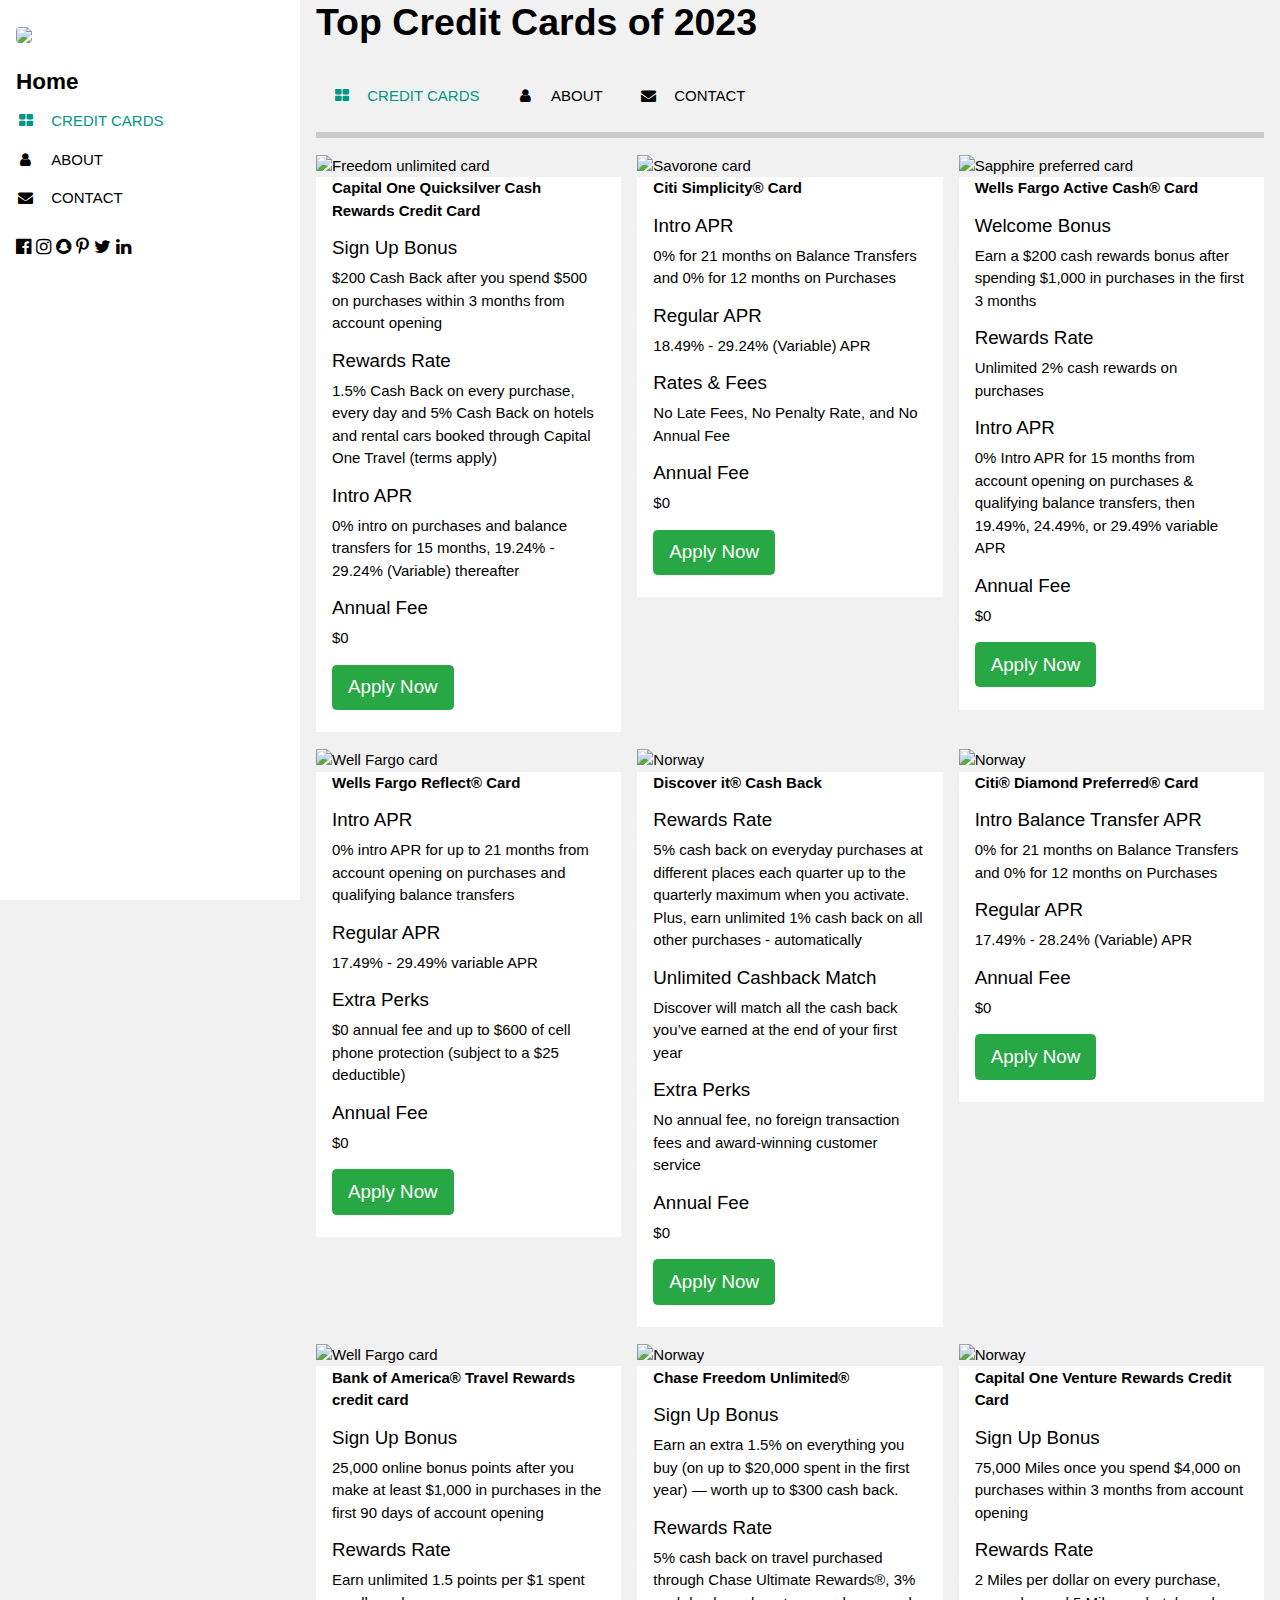
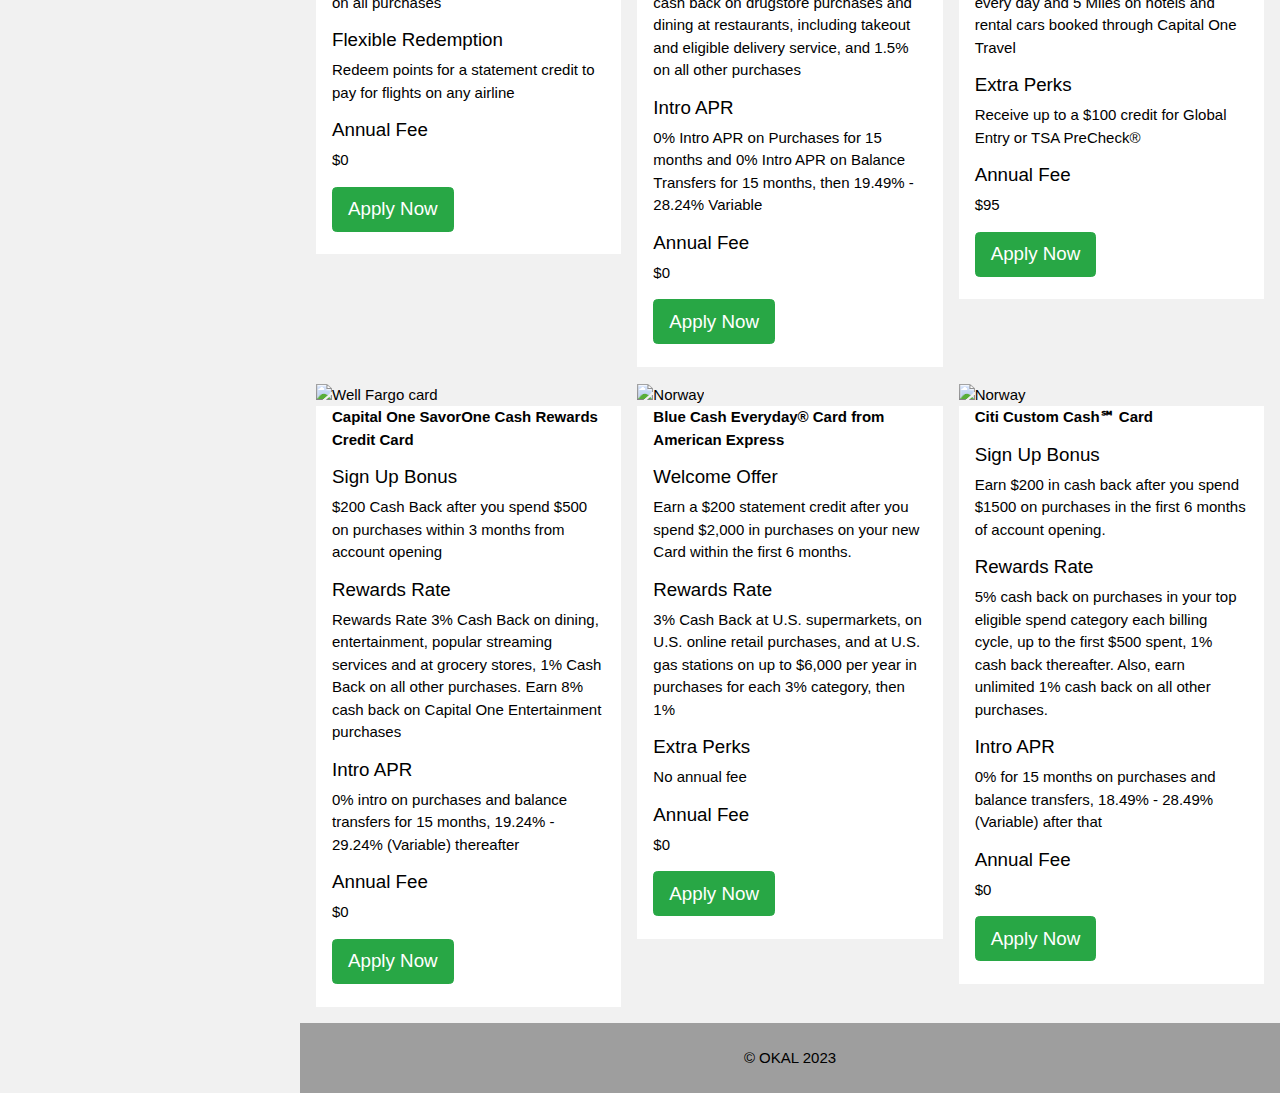
==== CreditCards/index.html @ 29f573c3 "Add files via upload" ====
<!DOCTYPE html>
<html>
<head>
<title>Credit Cards</title>
<meta charset="UTF-8">
<meta name="viewport" content="width=device-width, initial-scale=1">
<link rel="stylesheet" href="https://www.w3schools.com/w3css/4/w3.css">
<link rel="stylesheet" href="https://fonts.googleapis.com/css?family=Raleway">
<link rel="stylesheet" href="https://cdnjs.cloudflare.com/ajax/libs/font-awesome/4.7.0/css/font-awesome.min.css">
<link rel="stylesheet" href="css/style.css">
<link rel="stylesheet" href="https://cdn.jsdelivr.net/npm/bootstrap@4.0.0/dist/css/bootstrap.min.css" integrity="sha384-Gn5384xqQ1aoWXA+058RXPxPg6fy4IWvTNh0E263XmFcJlSAwiGgFAW/dAiS6JXm" crossorigin="anonymous">
<script src="js/page.js"></script>
</head>
<body class="w3-light-grey w3-content" style="max-width:1600px">

<!-- Sidebar/menu -->
<nav class="w3-sidebar w3-collapse w3-white w3-animate-left" style="z-index:3;width:300px;" id="mySidebar"><br>
  <div class="w3-container">
    <a href="#" onclick="w3_close()" class="w3-hide-large w3-right w3-jumbo w3-padding w3-hover-grey" title="close menu">
      <i class="fa fa-remove"></i>
    </a>
    <!-- home pic -->
    <img src="images/CreditUp.png" style="width:45%;" class="w3-round"><br><br>
    <h4><b>Home</b></h4>
  </div>
  <div class="w3-bar-block">
    <a href="indext.html" onclick="w3_close()" class="w3-bar-item w3-button w3-padding w3-text-teal"><i class="fa fa-th-large fa-fw w3-margin-right"></i>CREDIT CARDS</a> 
    <a href="templates/about.html" onclick="w3_close()" class="w3-bar-item w3-button w3-padding"><i class="fa fa-user fa-fw w3-margin-right"></i>ABOUT</a> 
    <a href="templates/contact.html" onclick="w3_close()" class="w3-bar-item w3-button w3-padding"><i class="fa fa-envelope fa-fw w3-margin-right"></i>CONTACT</a>
  </div>
  <div class="w3-panel w3-large">
    <i class="fa fa-facebook-official w3-hover-opacity"></i>
    <i class="fa fa-instagram w3-hover-opacity"></i>
    <i class="fa fa-snapchat w3-hover-opacity"></i>
    <i class="fa fa-pinterest-p w3-hover-opacity"></i>
    <i class="fa fa-twitter w3-hover-opacity"></i>
    <i class="fa fa-linkedin w3-hover-opacity"></i>
  </div>
</nav>

<!-- Overlay effect when opening sidebar on small screens -->
<div class="w3-overlay w3-hide-large w3-animate-opacity" onclick="w3_close()" style="cursor:pointer" title="close side menu" id="myOverlay"></div>

<!-- !PAGE CONTENT! -->
<div class="w3-main" style="margin-left:300px">

  <!-- Header -->
  <header id="portfolio">
    <!-- <a href="#"><img src="/w3images/avatar_g2.jpg" style="width:65px;" class="w3-circle w3-right w3-margin w3-hide-large w3-hover-opacity"></a> -->
    <span class="w3-button w3-hide-large w3-xxlarge w3-hover-text-grey" onclick="w3_open()"><i class="fa fa-bars"></i></span>
    <div class="w3-container">
    <h1><b>Top Credit Cards of 2023</b></h1>
    <div class="w3-section w3-bottombar w3-padding-16">
      <a href="index.html" onclick="w3_close()" class="w3-bar-item w3-button w3-padding w3-text-teal"><i class="fa fa-th-large fa-fw w3-margin-right"></i>CREDIT CARDS</a>
      <a href="templates/about.html" onclick="w3_close()" class="w3-bar-item w3-button w3-padding"><i class="fa fa-user fa-fw w3-margin-right"></i>ABOUT</a> 
      <a href="templates/contact.html" onclick="w3_close()" class="w3-bar-item w3-button w3-padding"><i class="fa fa-envelope fa-fw w3-margin-right"></i>CONTACT</a>
    </div>
    </div>
  </header>
  
  <!-- First Photo Grid-->
  <div class="w3-row-padding">
    <div class="w3-third w3-container w3-margin-bottom">
      <img src="images/savor.avif" alt="Freedom unlimited card" style="width:100%" class="w3-hover-opacity">
      <div class="w3-container w3-white">
        <p><b>Capital One Quicksilver Cash Rewards Credit Card</b></p>
        <h5>Sign Up Bonus</h5>
        <p>$200 Cash Back after you spend $500 on purchases within 3 months from account opening</p>
        <h5>Rewards Rate</h5>
        <p>1.5% Cash Back on every purchase, every day and 5% Cash Back on hotels and rental cars booked through Capital One Travel (terms apply)</p>
        <h5>Intro APR</h5>
        <p>0% intro on purchases and balance transfers for 15 months, 19.24% - 29.24% (Variable) thereafter</p>
        <h5>Annual Fee</h5>
        <P>$0</P>
        <a class="btn btn-success btn-lg" href="https://capital.one/3LmdDIe" target="_blank">Apply Now</a>
        <br>
        <br>
      </div>
    </div>
    <div class="w3-third w3-container w3-margin-bottom">
      <img src="images/citi-simplicity.png" alt="Savorone card" style="width:100%" class="w3-hover-opacity">
      <div class="w3-container w3-white">
        <p><b>Citi Simplicity® Card</b></p>
        <h5>Intro APR</h5>
        <P>0% for 21 months on Balance Transfers and 0% for 12 months on Purchases</P>
        <h5>Regular APR</h5>
        <p>18.49% - 29.24% (Variable) APR</p>
        <h5>Rates & Fees</h5>
        <p>No Late Fees, No Penalty Rate, and No Annual Fee</p>
        <h5>Annual Fee</h5>
        <p>$0</p>
        <a class="btn btn-success btn-lg" href="https://www.citi.com/credit-cards/citi-simplicity-credit-card" target="_blank">Apply Now</a>
        <br>
        <br>
      </div>
    </div>
    <div class="w3-third w3-container">
      <img src="images/WF_ActiveCash.png" alt="Sapphire preferred card" style="width:100%" class="w3-hover-opacity">
      <div class="w3-container w3-white" id="div_height">
        <p><b>Wells Fargo Active Cash® Card</b></p>
        <h5>Welcome Bonus</h5>
        <p>Earn a $200 cash rewards bonus after spending $1,000 in purchases in the first 3 months</p>
        <h5>Rewards Rate</h5>
        <p>Unlimited 2% cash rewards on purchases</p>
        <h5>Intro APR</h5>
        <p>0% Intro APR for 15 months from account opening on purchases & qualifying balance transfers, then 19.49%, 24.49%, or 29.49% variable APR</p>
        <h5>Annual Fee</h5>
        <p>$0</p>
        <a class="btn btn-success btn-lg" href="https://creditcards.wellsfargo.com/active-cash-credit-card?BLTSPLT=3CYN15&sub_channel=WEB&vendor_code=WF" target="_blank">Apply Now</a>
        <br>
        <br>
      </div>
    </div>
  </div>
 
  <!-- Second Photo Grid-->
  <div class="w3-row-padding">
    <div class="w3-third w3-container w3-margin-bottom">
      <img src="images/Reflect_Card.png" alt="Well Fargo card" style="width:100%" class="w3-hover-opacity">
      <div class="w3-container w3-white">
        <p><b>Wells Fargo Reflect® Card</b></p>
        <h5>Intro APR</h5>
        <p>0% intro APR for up to 21 months from account opening on purchases and qualifying balance transfers</p>
        <h5>Regular APR</h5>
        <P>17.49% - 29.49% variable APR</P>
        <h5>Extra Perks</h5>
        <p>$0 annual fee and up to $600 of cell phone protection (subject to a $25 deductible)</p>
        <h5>Annual Fee</h5>
        <p>$0</p>
        <a class="btn btn-success btn-lg" href="https://creditcards.wellsfargo.com/reflect-visa-credit-card?BLTSPLT=3CYN15&sub_channel=SEO&vendor_code=G" target="_blank">Apply Now</a>
        <br>
        <br>
      </div>
    </div>
    <div class="w3-third w3-container w3-margin-bottom">
      <img src="images/discover-it-credit-card.webp" alt="Norway" style="width:100%" class="w3-hover-opacity">
      <div class="w3-container w3-white">
        <p><b>Discover it® Cash Back</b></p>
        <h5>Rewards Rate</h5>
        <p>5% cash back on everyday purchases at different places each quarter up to the quarterly maximum
           when you activate. Plus, earn unlimited 1% cash back on all other purchases - automatically</p>
        <h5>Unlimited Cashback Match</h5>
        <p>Discover will match all the cash back you’ve earned at the end of your first year</p>
        <h5>Extra Perks</h5>
        <p>No annual fee, no foreign transaction fees and award-winning customer service</p>
        <h5>Annual Fee</h5>
        <p>$0</p>
        <a class="btn btn-success btn-lg" href="https://www.discover.com/credit-cards/cash-back/it-card.html" target="_blank">Apply Now</a>
        <br>
        <br>
      </div>
    </div>
    <div class="w3-third w3-container">
      <img src="images/citi-diamond.png" alt="Norway" style="width:100%" class="w3-hover-opacity">
      <div class="w3-container w3-white">
        <p><b>Citi® Diamond Preferred® Card</b></p>
        <h5>Intro Balance Transfer APR</h5>
        <p>0% for 21 months on Balance Transfers and 0% for 12 months on Purchases</p>
        <h5>Regular APR</h5>
        <p>17.49% - 28.24% (Variable) APR</p>
        <h5>Annual Fee</h5>
        <P>$0</P>
        <a class="btn btn-success btn-lg" href="https://www.citi.com/credit-cards/citi-diamond-preferred-credit-card" target="_blank">Apply Now</a>
        <br>
        <br>
      </div>
    </div>
  </div>


   <!-- third Photo Grid-->
   <div class="w3-row-padding">
    <div class="w3-third w3-container w3-margin-bottom">
      <img src="images/bank_of_america.png" alt="Well Fargo card" style="width:100%" class="w3-hover-opacity">
      <div class="w3-container w3-white">
        <p><b>Bank of America® Travel Rewards credit card</b></p>
        <h5>Sign Up Bonus</h5>
        <p>25,000 online bonus points after you make at least $1,000 in purchases in the first 90 days of account opening</p>
        <h5>Rewards Rate</h5>
        <P>Earn unlimited 1.5 points per $1 spent on all purchases</P>
        <h5>Flexible Redemption</h5>
        <p>Redeem points for a statement credit to pay for flights on any airline</p>
        <h5>Annual Fee</h5>
        <p>$0</p>
        <a class="btn btn-success btn-lg" href="https://www.bankofamerica.com/credit-cards/products/travel-rewards-credit-card/" target="_blank">Apply Now</a>
        <br>
        <br>
      </div>
    </div>
    <div class="w3-third w3-container w3-margin-bottom">
      <img src="images/freedom_unlimited_card.png" alt="Norway" style="width:100%" class="w3-hover-opacity">
      <div class="w3-container w3-white">
        <p><b>Chase Freedom Unlimited®</b></p>
        <h5>Sign Up Bonus</h5>
        <p>Earn an extra 1.5% on everything you buy (on up to $20,000 spent in the first year) — worth up to $300 cash back.</p>
        <h5>Rewards Rate</h5>
        <p>5% cash back on travel purchased through Chase Ultimate Rewards®, 3% cash back on
           drugstore purchases and dining at restaurants, including takeout and eligible 
           delivery service, and 1.5% on all other purchases</p>
        <h5>Intro APR</h5>
        <p>0% Intro APR on Purchases for 15 months and 0% Intro APR on Balance Transfers for
           15 months, then 19.49% - 28.24% Variable</p>
        <h5>Annual Fee</h5>
        <p>$0</p>
        <a class="btn btn-success btn-lg" href="https://creditcards.chase.com/cash-back-credit-cards/freedom/unlimited" target="_blank">Apply Now</a>
        <br>
        <br>
      </div>
    </div>
    <div class="w3-third w3-container">
      <img src="images/venture-card.avif" alt="Norway" style="width:100%" class="w3-hover-opacity">
      <div class="w3-container w3-white">
        <p><b>Capital One Venture Rewards Credit Card</b></p>
        <h5>Sign Up Bonus</h5>
        <p>75,000 Miles once you spend $4,000 on purchases within 3 months from account opening</p>
        <h5>Rewards Rate</h5>
        <p>2 Miles per dollar on every purchase, every day and 5 Miles on hotels and rental cars booked through Capital One Travel</p>
        <h5>Extra Perks</h5>
        <p>Receive up to a $100 credit for Global Entry or TSA PreCheck®</p>
        <h5>Annual Fee</h5>
        <P>$95</P>
        <a class="btn btn-success btn-lg" href="https://www.capitalone.com/credit-cards/venture/" target="_blank">Apply Now</a>
        <br>
        <br>
      </div>
    </div>
  </div>


  <!-- fourth Photo Grid-->
  <div class="w3-row-padding">
    <div class="w3-third w3-container w3-margin-bottom">
      <img src="images/savor.webp" alt="Well Fargo card" style="width:100%" class="w3-hover-opacity">
      <div class="w3-container w3-white">
        <p><b>Capital One SavorOne Cash Rewards Credit Card</b></p>
        <h5>Sign Up Bonus</h5>
        <p>$200 Cash Back after you spend $500 on purchases within 3 months from account opening</p>
        <h5>Rewards Rate</h5>
        <P>Rewards Rate
          3% Cash Back on dining, entertainment, popular streaming services and at grocery stores, 1% Cash
           Back on all other purchases. Earn 8% cash back on Capital One Entertainment purchases</P>
        <h5>Intro APR</h5>
        <p>0% intro on purchases and balance transfers for 15 months, 19.24% - 29.24% (Variable) thereafter</p>
        <h5>Annual Fee</h5>
        <p>$0</p>
        <a class="btn btn-success btn-lg" href="https://www.capitalone.com/credit-cards/savorone-dining-rewards/" target="_blank">Apply Now</a>
        <br>
        <br>
      </div>
    </div>
    <div class="w3-third w3-container w3-margin-bottom">
      <img src="images/blue-cash-everyday.webp" alt="Norway" style="width:100%" class="w3-hover-opacity">
      <div class="w3-container w3-white">
        <p><b>Blue Cash Everyday® Card from American Express</b></p>
        <h5>Welcome Offer</h5>
        <p>Earn a $200 statement credit after you spend $2,000 in purchases on your new Card within the first 6 months.</p>
        <h5>Rewards Rate</h5>
        <p>3% Cash Back at U.S. supermarkets, on U.S. online retail purchases, and at U.S. gas stations 
          on up to $6,000 per year in purchases for each 3% category, then 1%</p>
        <h5>Extra Perks</h5>
        <p>No annual fee</p>
        <h5>Annual Fee</h5>
        <p>$0</p>
        <a class="btn btn-success btn-lg" href="https://www.americanexpress.com/us/credit-cards/card/blue-cash-everyday/" target="_blank">Apply Now</a>
        <br>
        <br>
      </div>
    </div>
    <div class="w3-third w3-container">
      <img src="images/citi-custom-cash.png" alt="Norway" style="width:100%" class="w3-hover-opacity">
      <div class="w3-container w3-white">
        <p><b>Citi Custom Cash℠ Card</b></p>
        <h5>Sign Up Bonus</h5>
        <p>Earn $200 in cash back after you spend $1500 on purchases in the first 6 months of account opening.</p>
        <h5>Rewards Rate</h5>
        <p>5% cash back on purchases in your top eligible spend category each billing cycle, up to the first
           $500 spent, 1% cash back thereafter. Also, earn unlimited 1% cash back on all other purchases.</p>
        <h5>Intro APR</h5>
        <p>0% for 15 months on purchases and balance transfers, 18.49% - 28.49% (Variable) after that</p>
        <h5>Annual Fee</h5>
        <P>$0</P>
        <a class="btn btn-success btn-lg" href="https://www.citi.com/credit-cards/citi-custom-cash-credit-card" target="_blank">Apply Now</a>
        <br>
        <br>
      </div>
    </div>
  </div>
  
  <!-- footer -->
  <div class="w3-grey w3-center w3-padding-24">&copy; OKAL 2023</div>

<!-- End page content -->
</div>

</body>
</html>
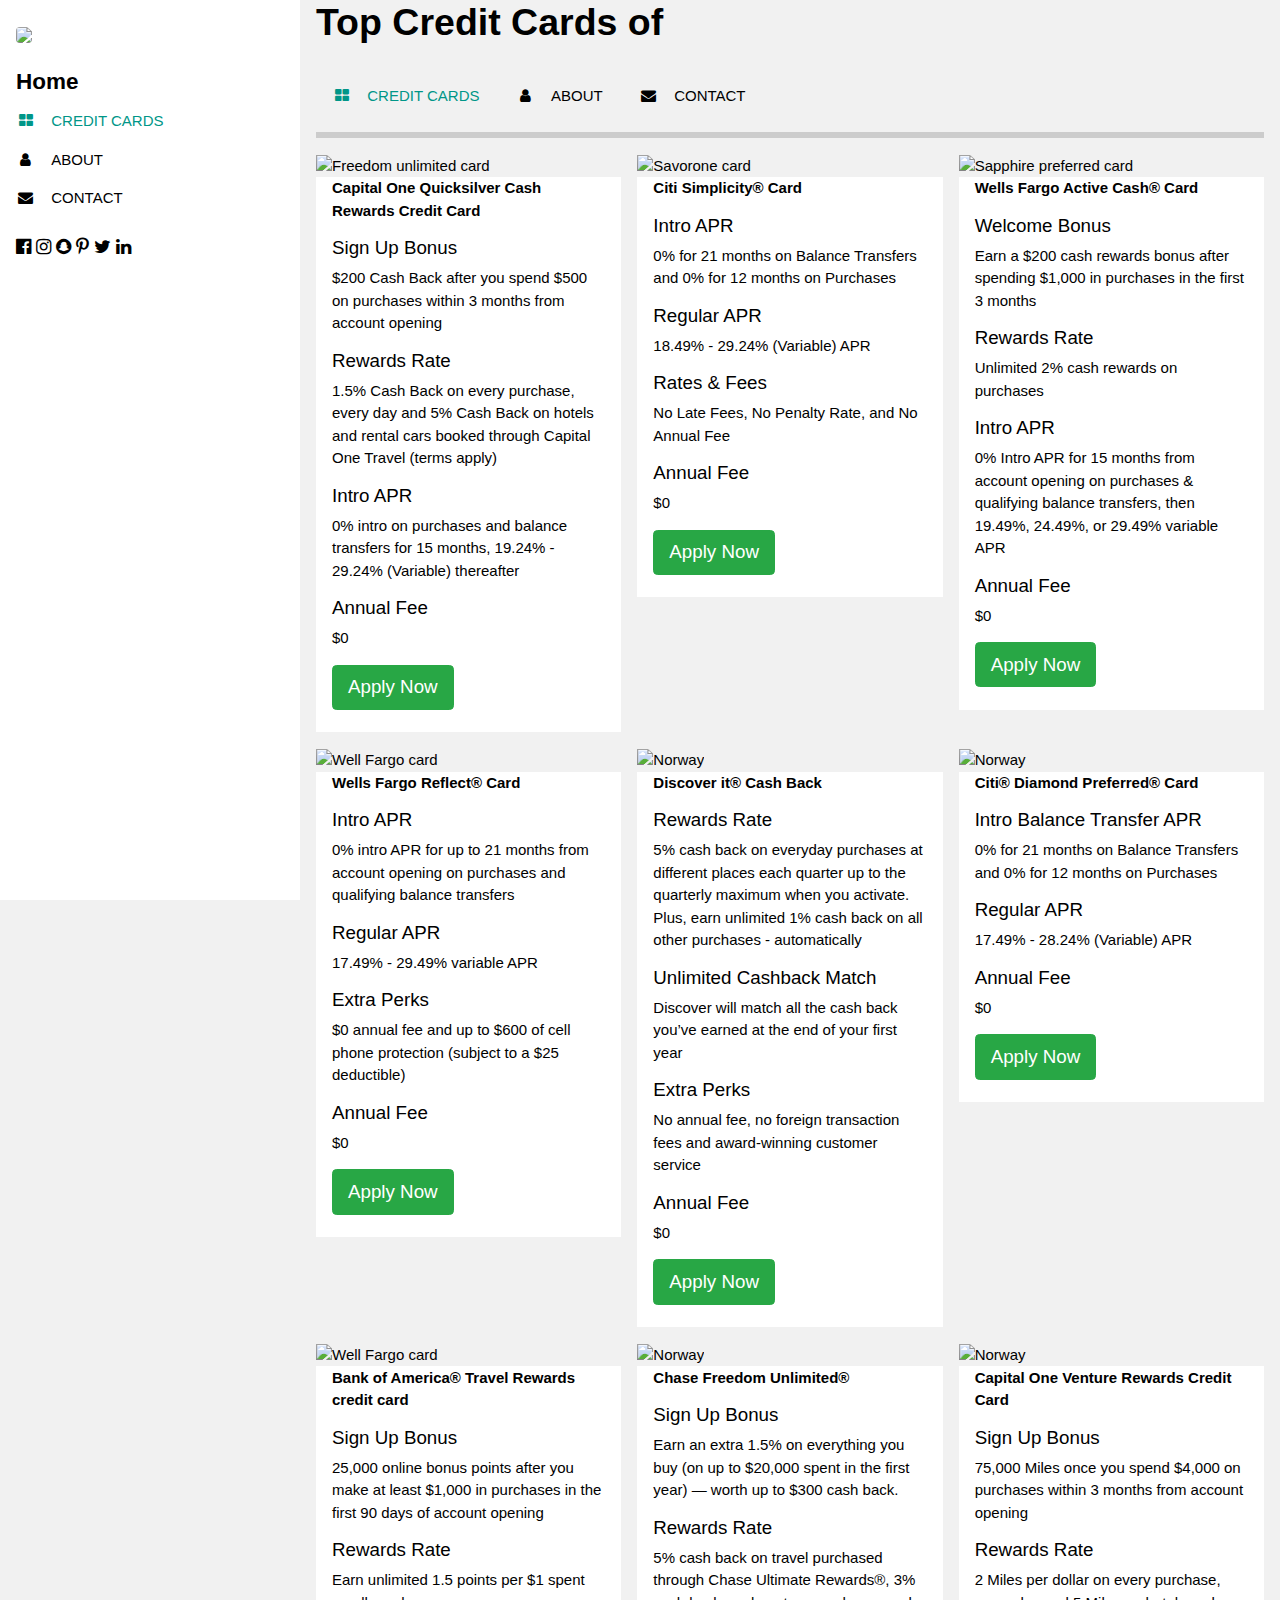
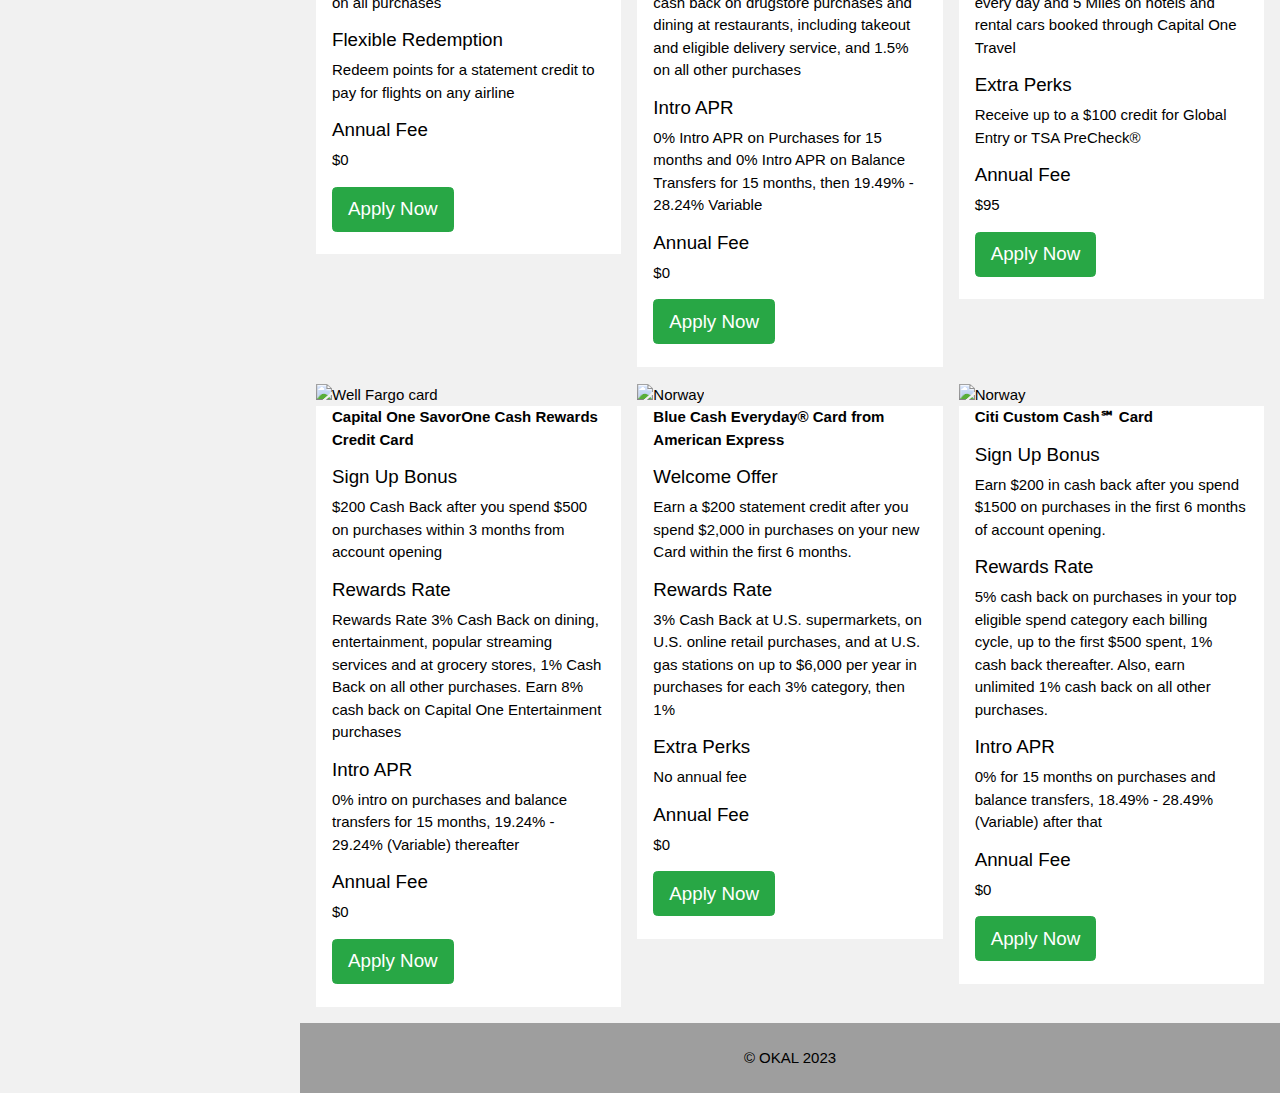
==== commit 8bcd2ab3: "Update index.html" ====
--- a/CreditCards/index.html
+++ b/CreditCards/index.html
@@ -49,7 +49,7 @@
     <!-- <a href="#"><img src="/w3images/avatar_g2.jpg" style="width:65px;" class="w3-circle w3-right w3-margin w3-hide-large w3-hover-opacity"></a> -->
     <span class="w3-button w3-hide-large w3-xxlarge w3-hover-text-grey" onclick="w3_open()"><i class="fa fa-bars"></i></span>
     <div class="w3-container">
-    <h1><b>Top Credit Cards of 2023</b></h1>
+      <h1><b>Top Credit Cards of <h1 id="date"></h1></b></h1>
     <div class="w3-section w3-bottombar w3-padding-16">
       <a href="index.html" onclick="w3_close()" class="w3-bar-item w3-button w3-padding w3-text-teal"><i class="fa fa-th-large fa-fw w3-margin-right"></i>CREDIT CARDS</a>
       <a href="templates/about.html" onclick="w3_close()" class="w3-bar-item w3-button w3-padding"><i class="fa fa-user fa-fw w3-margin-right"></i>ABOUT</a> 
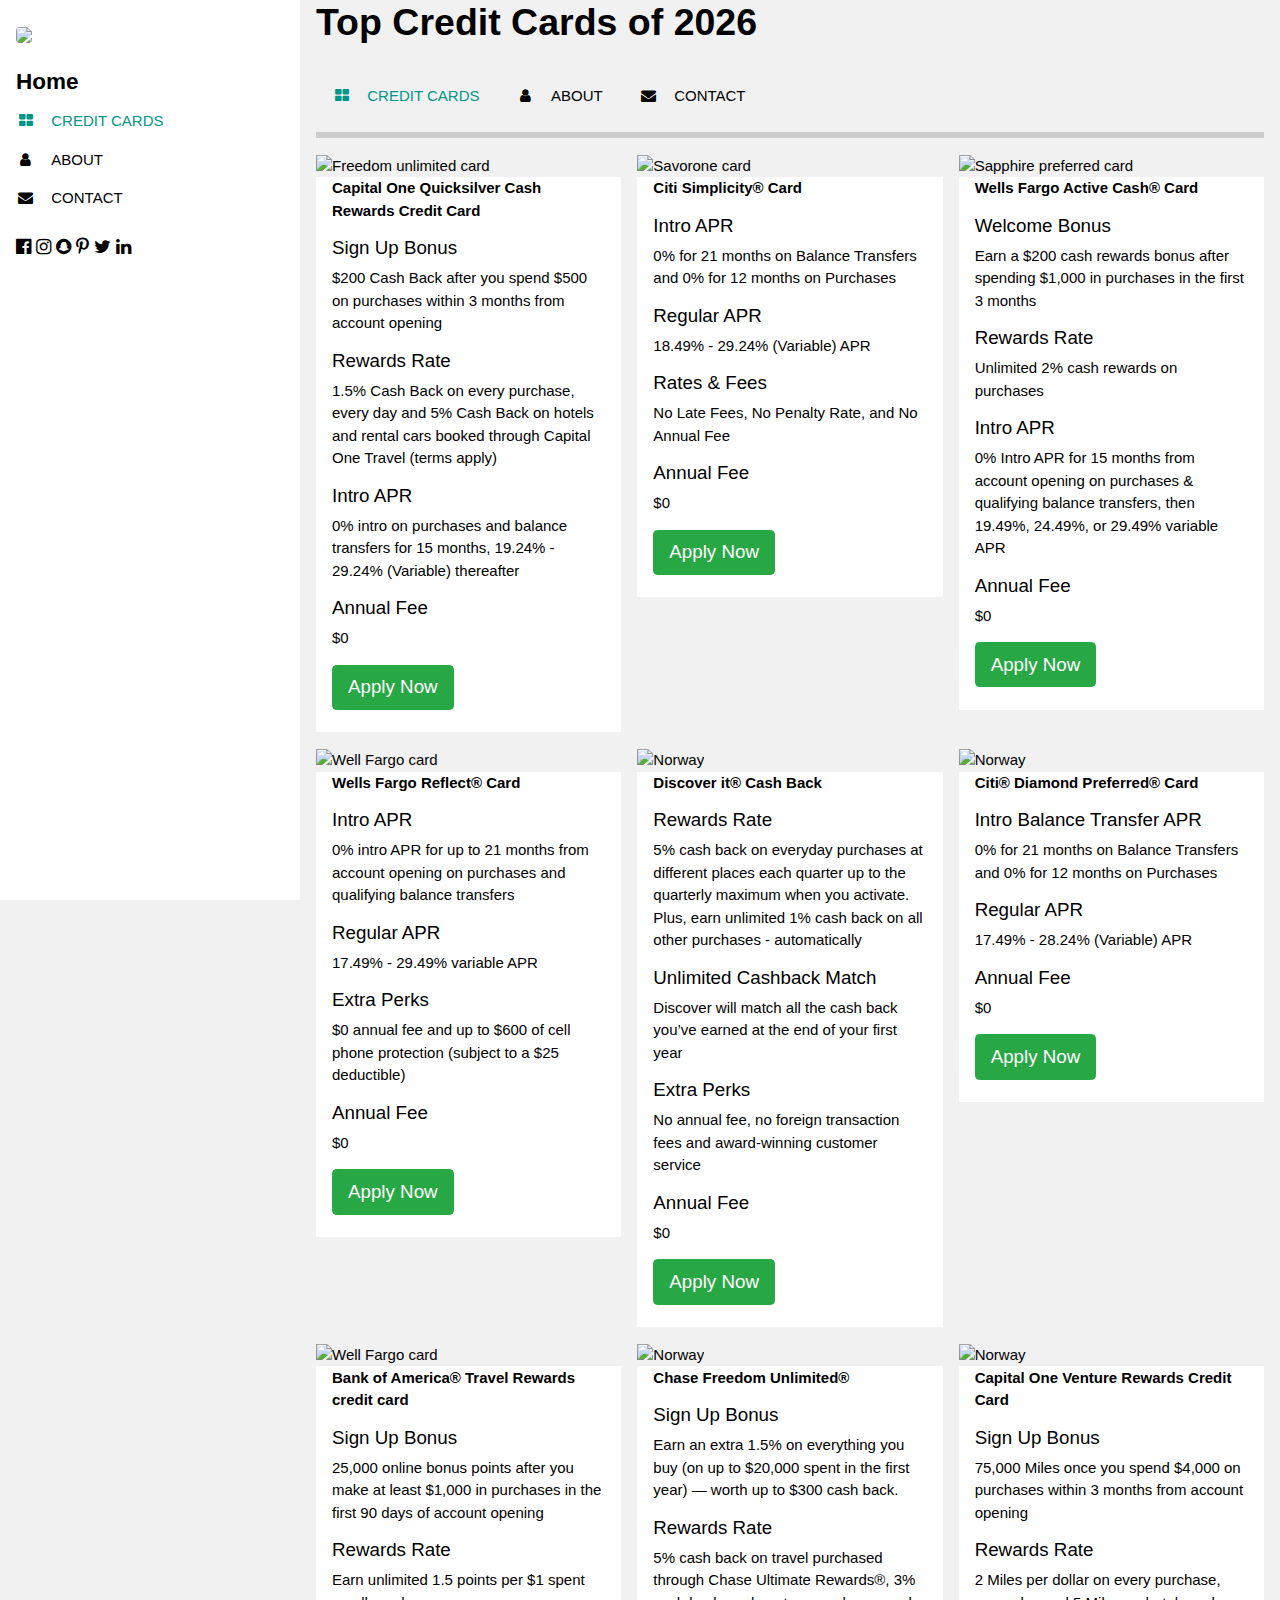
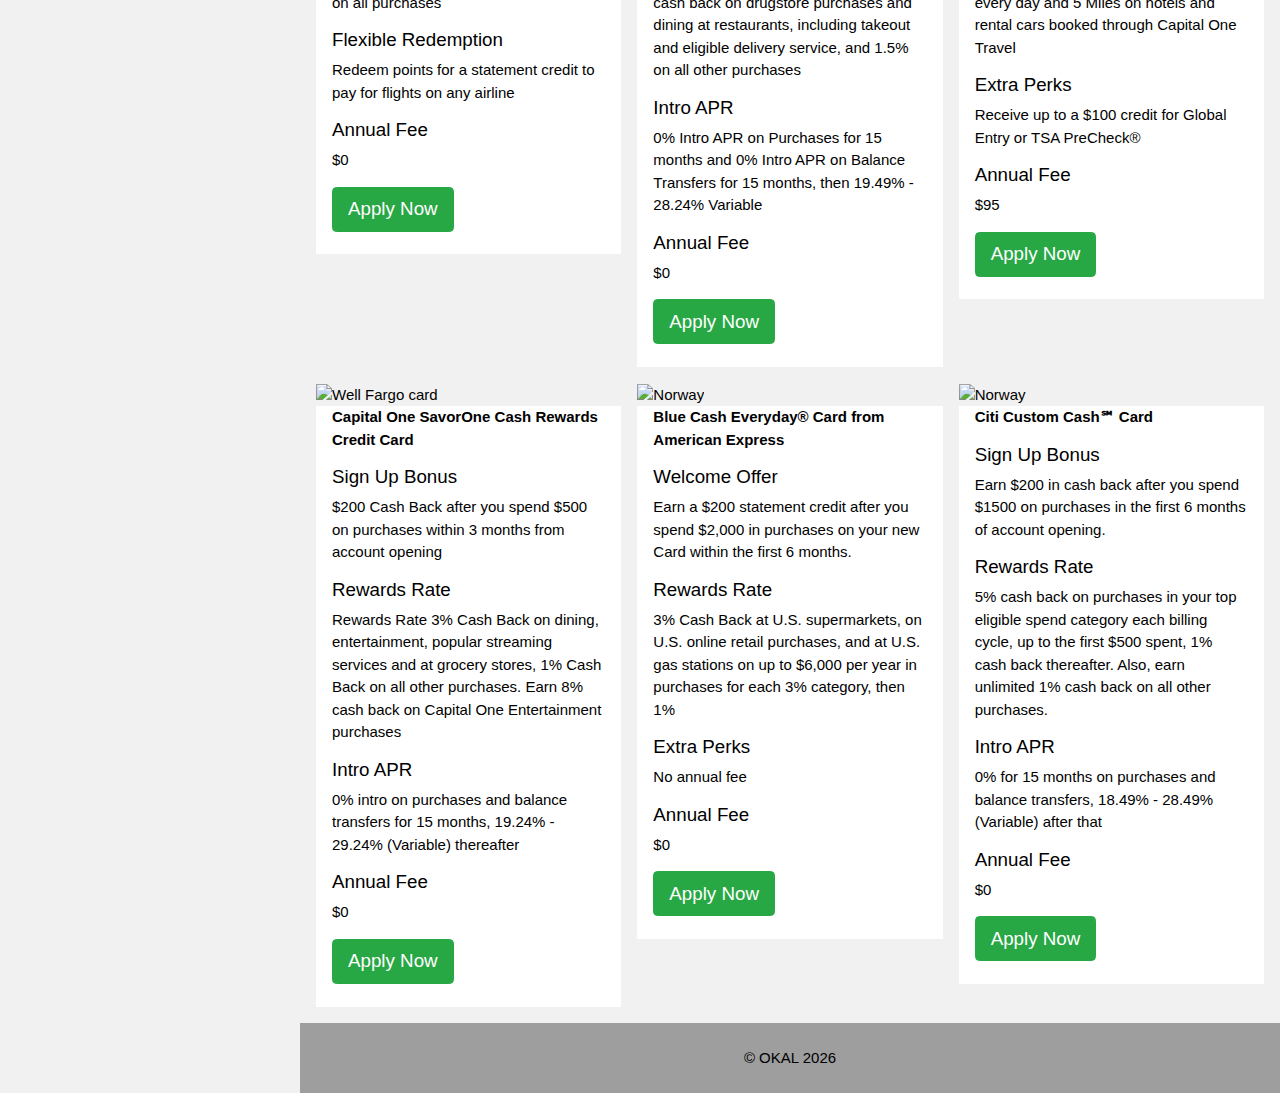
==== commit c4c50a72: "Update index.html" ====
--- a/CreditCards/index.html
+++ b/CreditCards/index.html
@@ -49,7 +49,7 @@
     <!-- <a href="#"><img src="/w3images/avatar_g2.jpg" style="width:65px;" class="w3-circle w3-right w3-margin w3-hide-large w3-hover-opacity"></a> -->
     <span class="w3-button w3-hide-large w3-xxlarge w3-hover-text-grey" onclick="w3_open()"><i class="fa fa-bars"></i></span>
     <div class="w3-container">
-      <h1><b>Top Credit Cards of <h1 id="date"></h1></b></h1>
+      <h1><b>Top Credit Cards of <script>document.write( new Date().getUTCFullYear() );</script></h1></b></h1>
     <div class="w3-section w3-bottombar w3-padding-16">
       <a href="index.html" onclick="w3_close()" class="w3-bar-item w3-button w3-padding w3-text-teal"><i class="fa fa-th-large fa-fw w3-margin-right"></i>CREDIT CARDS</a>
       <a href="templates/about.html" onclick="w3_close()" class="w3-bar-item w3-button w3-padding"><i class="fa fa-user fa-fw w3-margin-right"></i>ABOUT</a> 
@@ -287,7 +287,7 @@
   </div>
   
   <!-- footer -->
-  <div class="w3-grey w3-center w3-padding-24">&copy; OKAL 2023</div>
+  <div class="w3-grey w3-center w3-padding-24">&copy; OKAL <script>document.write( new Date().getUTCFullYear() );</script></div>
 
 <!-- End page content -->
 </div>
